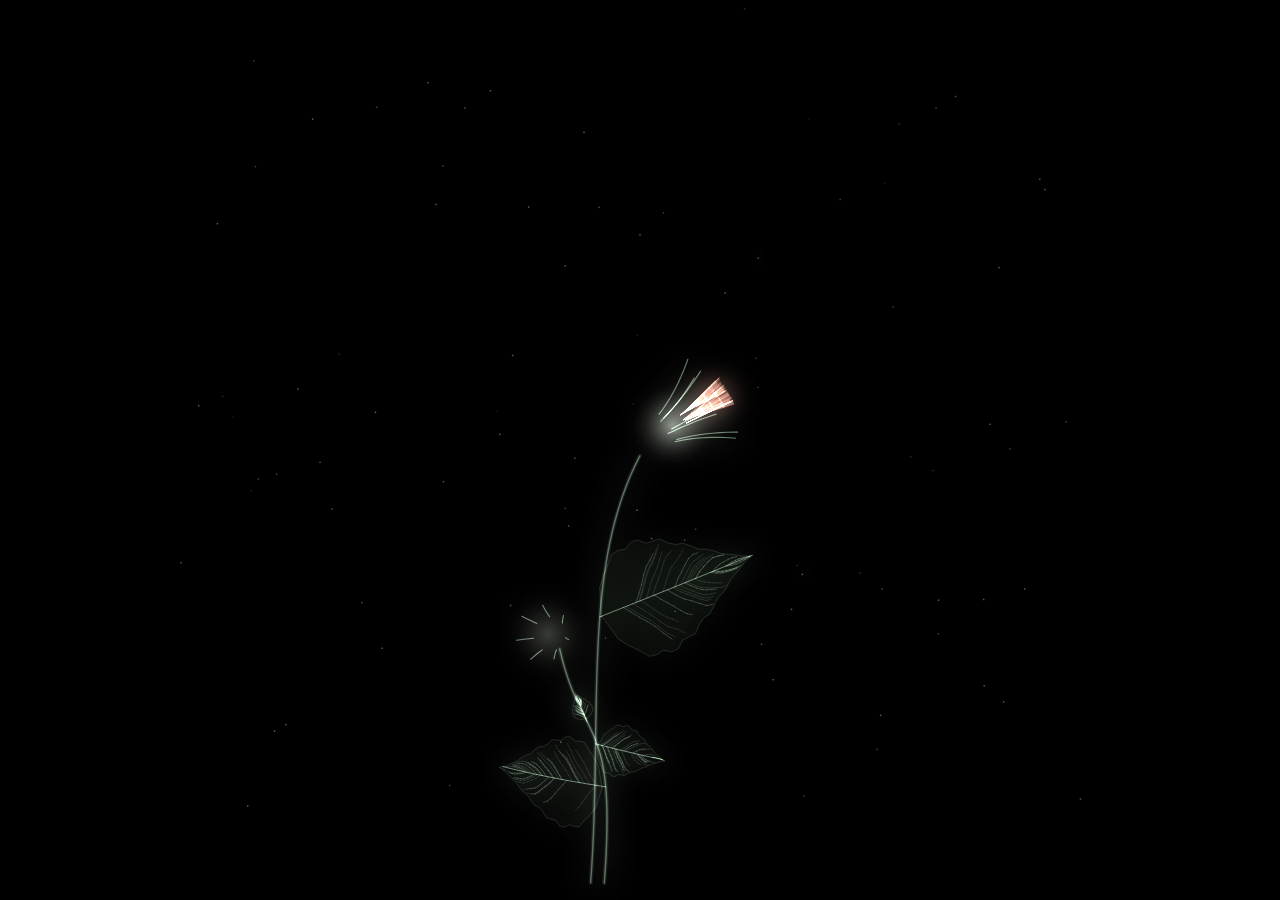
==== hibiscus/index.html @ ccc3efcc "new file:   hibiscus/index.html new file:   hibiscus/script.js new file:   hibiscus/style.css" ====
<!DOCTYPE html>
<html lang="en">
<head>
  <meta charset="UTF-8">
  <meta name="viewport" content="width=device-width, initial-scale=1.0">
  <title>Hibiscus</title>
  <link rel="stylesheet" href="style.css">
</head>
<body>
  <canvas id="screen"></canvas>
  <div id="title">
  </div>
  <script src="script.js"></script>
</body>
</html>
---- hibiscus/style.css ----
html, body {
  margin: 0;
  height: 100%;
  background: #000;
  overflow: hidden;
}
canvas {
  display: block;
  width: 100vw;
  height: 100vh;
  cursor: pointer;
}
#title {
  position: fixed;
  top: 7vh;
  left: 8vw;
  font-family: Georgia, serif;
  color: #f4eef2;
  opacity: 0;
  transition: opacity 2s;
  pointer-events: none;
}
#title.show { opacity: 0.85; }
#title .name { font-size: 12px; letter-spacing: 0.35em; }
#title .sub  { font-size: 10px; letter-spacing: 0.15em; color: #8d8790; margin-top: 6px; }
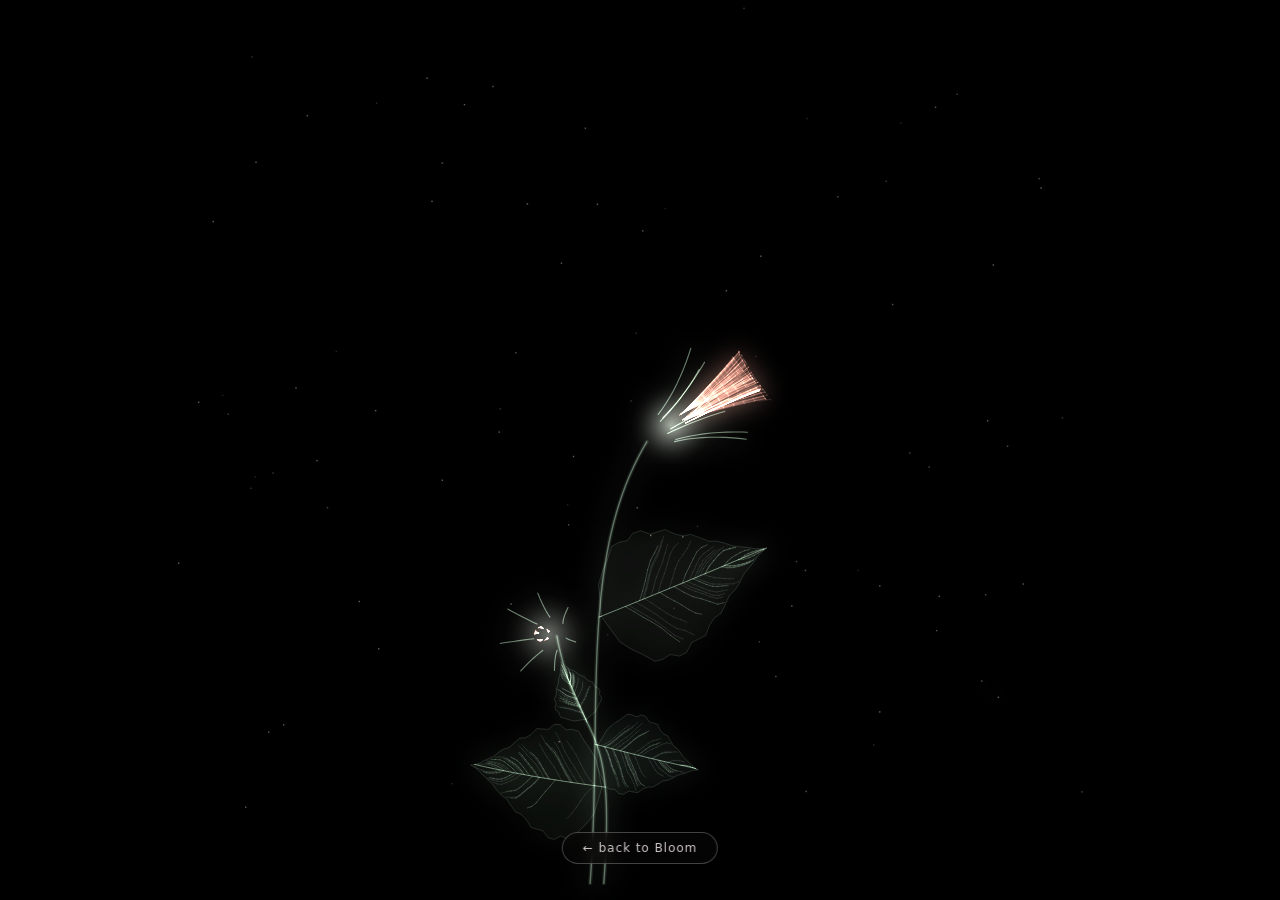
==== commit 91c947e3: "modified:   hibiscus/index.html new file:   images/hibiscus.jpg new file:   images/lily.jpg new file" ====
--- a/hibiscus/index.html
+++ b/hibiscus/index.html
@@ -10,6 +10,29 @@
   <canvas id="screen"></canvas>
   <div id="title">
   </div>
+    <!-- back to the menu -->
+  <a class="back" href="../">← back to Bloom</a>
+  <style>
+    .back {
+      position: fixed;
+      left: 50%;
+      bottom: 4vh;
+      transform: translateX(-50%);
+      z-index: 10;
+      padding: 9px 20px;
+      border: 1px solid rgba(255, 255, 255, 0.25);
+      border-radius: 999px;
+      background: rgba(10, 8, 9, 0.55);
+      color: rgba(240, 232, 236, 0.85);
+      font: 500 12px/1 'Inter', system-ui, sans-serif;
+      letter-spacing: 0.08em;
+      text-decoration: none;
+      backdrop-filter: blur(6px);
+      -webkit-backdrop-filter: blur(6px);
+      transition: background 0.3s, color 0.3s, border-color 0.3s;
+    }
+    .back:hover { background: rgba(240, 232, 236, 0.9); color: #1a1214; border-color: transparent; }
+  </style>
   <script src="script.js"></script>
 </body>
 </html>
